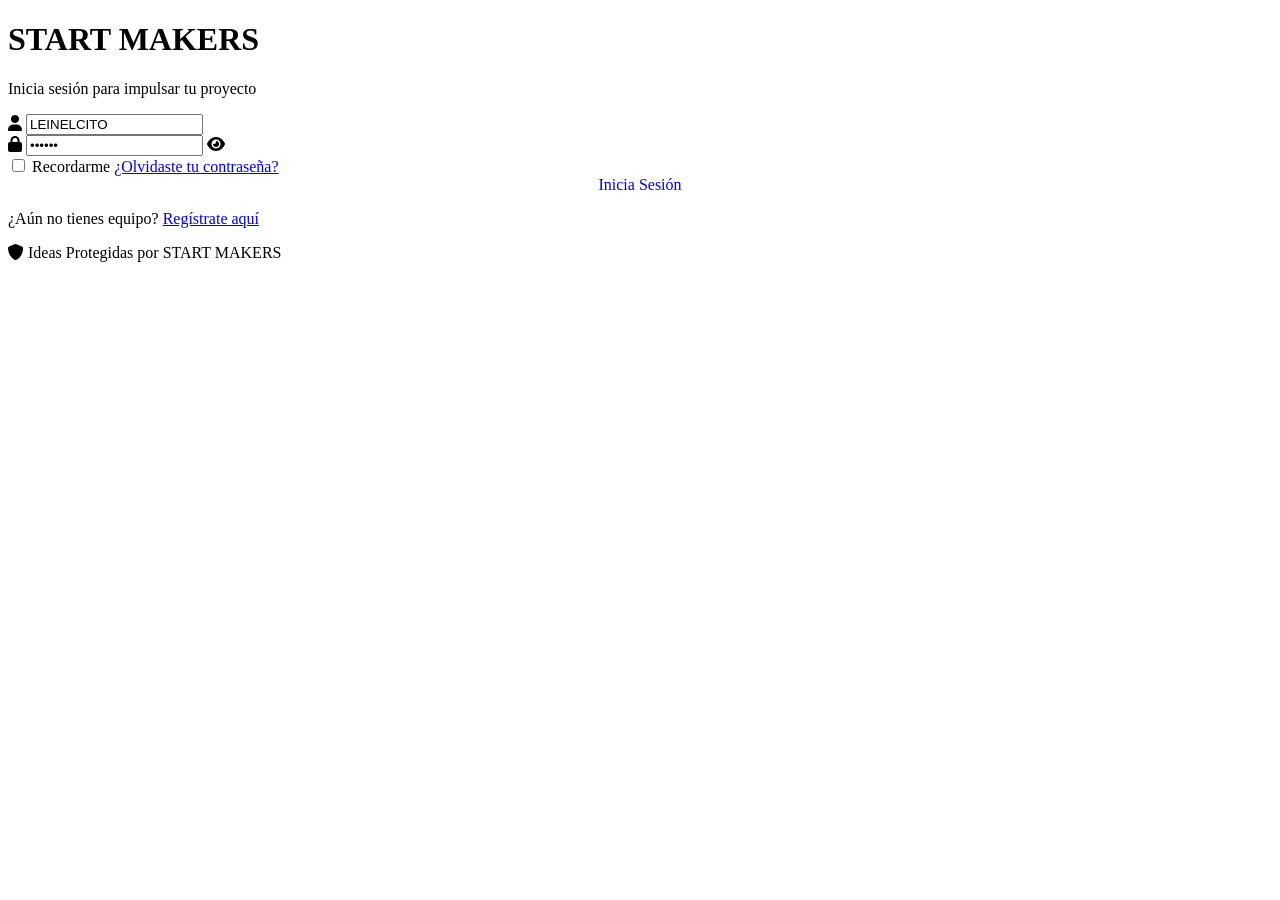
==== index.html @ 1372f6a9 "Create index.html" ====
<!DOCTYPE html>
<html lang="es">
<head>
    <meta charset="UTF-8">
    <meta name="viewport" content="width=device-width, initial-scale=1.0">
    <title>START MAKERS | Inicia Sesión en tu Futuro</title>
    <link rel="stylesheet" href="/publico/assets/css/login.css">
    <link rel="stylesheet" href="https://cdnjs.cloudflare.com/ajax/libs/font-awesome/6.0.0/css/all.min.css">
</head>
<body>
    

    <div class="login-container">
        
        <div class="login-card">
            
            <div class="login-header">
                <div href="/publico/assets/img/descarga.jpg"></div>
                <h1>START <span>MAKERS</span></h1>
                <p>Inicia sesión para impulsar tu proyecto</p>
            </div>

            <form action="auth.php" method="POST" class="login-form">
                
                <div class="input-group">
                    <i class="fas fa-user input-icon"></i>
                   <input type="text" name="usuario" value="LEINELCITO" required>
                </div>

                <div class="input-group">
                    <i class="fas fa-lock input-icon"></i>
                    <input type="password" name="password" value="123456" required>
                    <i class="fas fa-eye toggle-password" id="togglePassword"></i>
                </div>

                <div class="form-options">
                    <label class="remember-me">
                        <input type="checkbox" name="remember"> Recordarme
                    </label>
                    <a href="recuperar.php" class="forgot-password">¿Olvidaste tu contraseña?</a>
                </div>

                <a href="/publico/views/dashboard/emprende.html" class="btn-login" style="display: block; text-align: center; text-decoration: none;" 
                onclick="validarAcceso()">
                Inicia Sesión
                </a>

                <script>
                function validarAcceso(event) {
                event.preventDefault();
                const user = document.getElementById('usuario').value;
                const pass = document.getElementById('password').value;

                let usuarios = JSON.parse(localStorage.getItem('usuarios_sm')) || [];
                
                // Usuario por defecto por si acaso
                usuarios.push({ correo: "juan@startmakers.com", clave: "123456" });

                const match = usuarios.find(u => u.correo === user && u.clave === pass);

                if (match) {
                    window.location.href = "emprende.html";
                } else {
                    alert("Acceso denegado");
                }
}
                </script>
            </form>

            <div class="login-footer">
                <p>¿Aún no tienes equipo? <a href="registro.html">Regístrate aquí</a></p>
            </div>

        </div>

        <div class="idea-protection-tag">
            <i class="fas fa-shield-alt"></i> Ideas Protegidas por START MAKERS
        </div>

    </div>
    

    <script src="../scripts/login.js"></script>
    
</body>
</html>
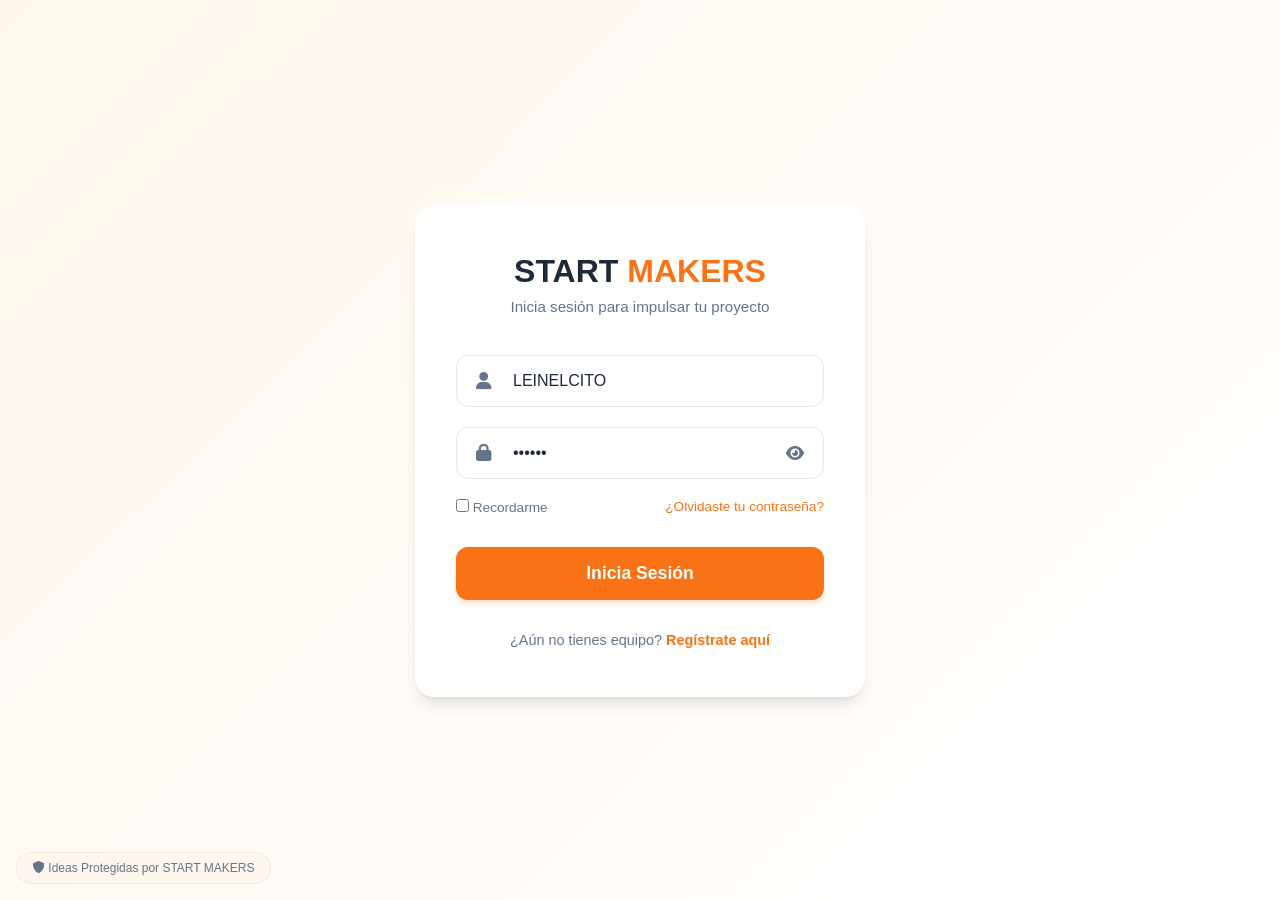
==== commit 9b8321c9: "Update index.html" ====
--- a/index.html
+++ b/index.html
@@ -4,7 +4,7 @@
     <meta charset="UTF-8">
     <meta name="viewport" content="width=device-width, initial-scale=1.0">
     <title>START MAKERS | Inicia Sesión en tu Futuro</title>
-    <link rel="stylesheet" href="/publico/assets/css/login.css">
+    <link rel="stylesheet" href="login.css">
     <link rel="stylesheet" href="https://cdnjs.cloudflare.com/ajax/libs/font-awesome/6.0.0/css/all.min.css">
 </head>
 <body>
--- a/login.css
+++ b/login.css
@@ -0,0 +1,188 @@
+
+:root {
+    --sm-orange: #F97316; 
+    --sm-orange-hover: #EA580C;
+    --sm-navy: #1E293B;   
+    --sm-crema: #FFF7ED;  
+    --sm-text-gray: #64748b;
+    --sm-white-glass: rgba(255, 255, 255, 0.85); 
+    --shadow-md: 0 10px 15px -3px rgba(0, 0, 0, 0.1), 0 4px 6px -2px rgba(0, 0, 0, 0.05);
+}
+
+
+* {
+    margin: 0;
+    padding: 0;
+    box-sizing: border-box;
+    font-family: 'Segoe UI', Tahoma, Geneva, Verdana, sans-serif;
+}
+
+.login-container {
+    min-height: 100vh;
+    display: flex;
+    align-items: center;
+    justify-content: center;
+    position: relative;
+    background: linear-gradient(135deg, var(--sm-crema) 0%, #ffffff 100%);
+    padding: 1.5rem;
+}
+
+.login-card {
+    background: var(--sm-white-glass);
+    width: 100%;
+    max-width: 450px;
+    padding: 3rem 2.5rem;
+    border-radius: 20px;
+    box-shadow: var(--shadow-md);
+    border: 1px solid rgba(255, 255, 255, 0.6);
+    backdrop-filter: blur(10px); 
+    text-align: center;
+    position: relative;
+    transition: transform 0.3s ease;
+}
+
+.login-card:hover {
+    transform: translateY(-5px); 
+}
+
+
+.login-header h1 {
+    font-size: 2rem;
+    color: var(--sm-navy);
+    margin-bottom: 0.5rem;
+}
+
+.login-header h1 span {
+    color: var(--sm-orange); 
+}
+
+.login-header p {
+    color: var(--sm-text-gray);
+    font-size: 0.95rem;
+    margin-bottom: 2.5rem;
+}
+
+.logo-icon {
+    font-size: 3rem;
+    margin-bottom: 1rem;
+    display: inline-block;
+}
+
+
+.input-group {
+    position: relative;
+    margin-bottom: 1.25rem;
+}
+
+.input-icon {
+    position: absolute;
+    left: 1.25rem;
+    top: 50%;
+    transform: translateY(-50%);
+    color: var(--sm-text-gray);
+    font-size: 1.1rem;
+    transition: color 0.3s ease;
+}
+
+.input-group input {
+    width: 100%;
+    padding: 1rem 1.25rem 1rem 3.5rem;
+    border-radius: 12px;
+    border: 1px solid #e2e8f0;
+    background: white;
+    font-size: 1rem;
+    color: var(--sm-navy);
+    transition: border-color 0.3s ease, box-shadow 0.3s ease;
+}
+
+/* Interacción: Borde Naranja al hacer clic */
+.input-group input:focus {
+    outline: none;
+    border-color: var(--sm-orange);
+    box-shadow: 0 0 0 3px rgba(249, 115, 22, 0.15);
+}
+
+.input-group input:focus + .input-icon {
+    color: var(--sm-orange);
+}
+
+/* Ojo para contraseña */
+.toggle-password {
+    position: absolute;
+    right: 1.25rem;
+    top: 50%;
+    transform: translateY(-50%);
+    color: var(--sm-text-gray);
+    cursor: pointer;
+    font-size: 1rem;
+}
+
+/* --- Opciones y Botón --- */
+.form-options {
+    display: flex;
+    justify-content: space-between;
+    align-items: center;
+    font-size: 0.85rem;
+    color: var(--sm-text-gray);
+    margin-bottom: 2rem;
+}
+
+.forgot-password {
+    color: var(--sm-orange);
+    text-decoration: none;
+    transition: color 0.3s ease;
+}
+
+.forgot-password:hover {
+    color: var(--sm-orange-hover);
+    text-decoration: underline;
+}
+
+.btn-login {
+    width: 100%;
+    padding: 1rem;
+    background-color: var(--sm-orange);
+    color: white;
+    border: none;
+    border-radius: 12px;
+    font-size: 1.1rem;
+    font-weight: bold;
+    cursor: pointer;
+    transition: background-color 0.3s ease, transform 0.2s ease;
+    box-shadow: 0 4px 6px rgba(249, 115, 22, 0.2);
+}
+
+.btn-login:hover {
+    background-color: var(--sm-orange-hover);
+    transform: translateY(-2px);
+}
+
+.btn-login:active {
+    transform: translateY(1px);
+}
+
+
+.login-footer {
+    margin-top: 2rem;
+    font-size: 0.9rem;
+    color: var(--sm-text-gray);
+}
+
+.login-footer a {
+    color: var(--sm-orange);
+    text-decoration: none;
+    font-weight: bold;
+}
+
+
+.idea-protection-tag {
+    position: absolute;
+    bottom: 1rem;
+    left: 1rem;
+    font-size: 0.75rem;
+    color: var(--sm-text-gray);
+    background: var(--sm-crema);
+    padding: 0.5rem 1rem;
+    border-radius: 20px;
+    border: 1px solid rgba(0,0,0,0.05);
+}
